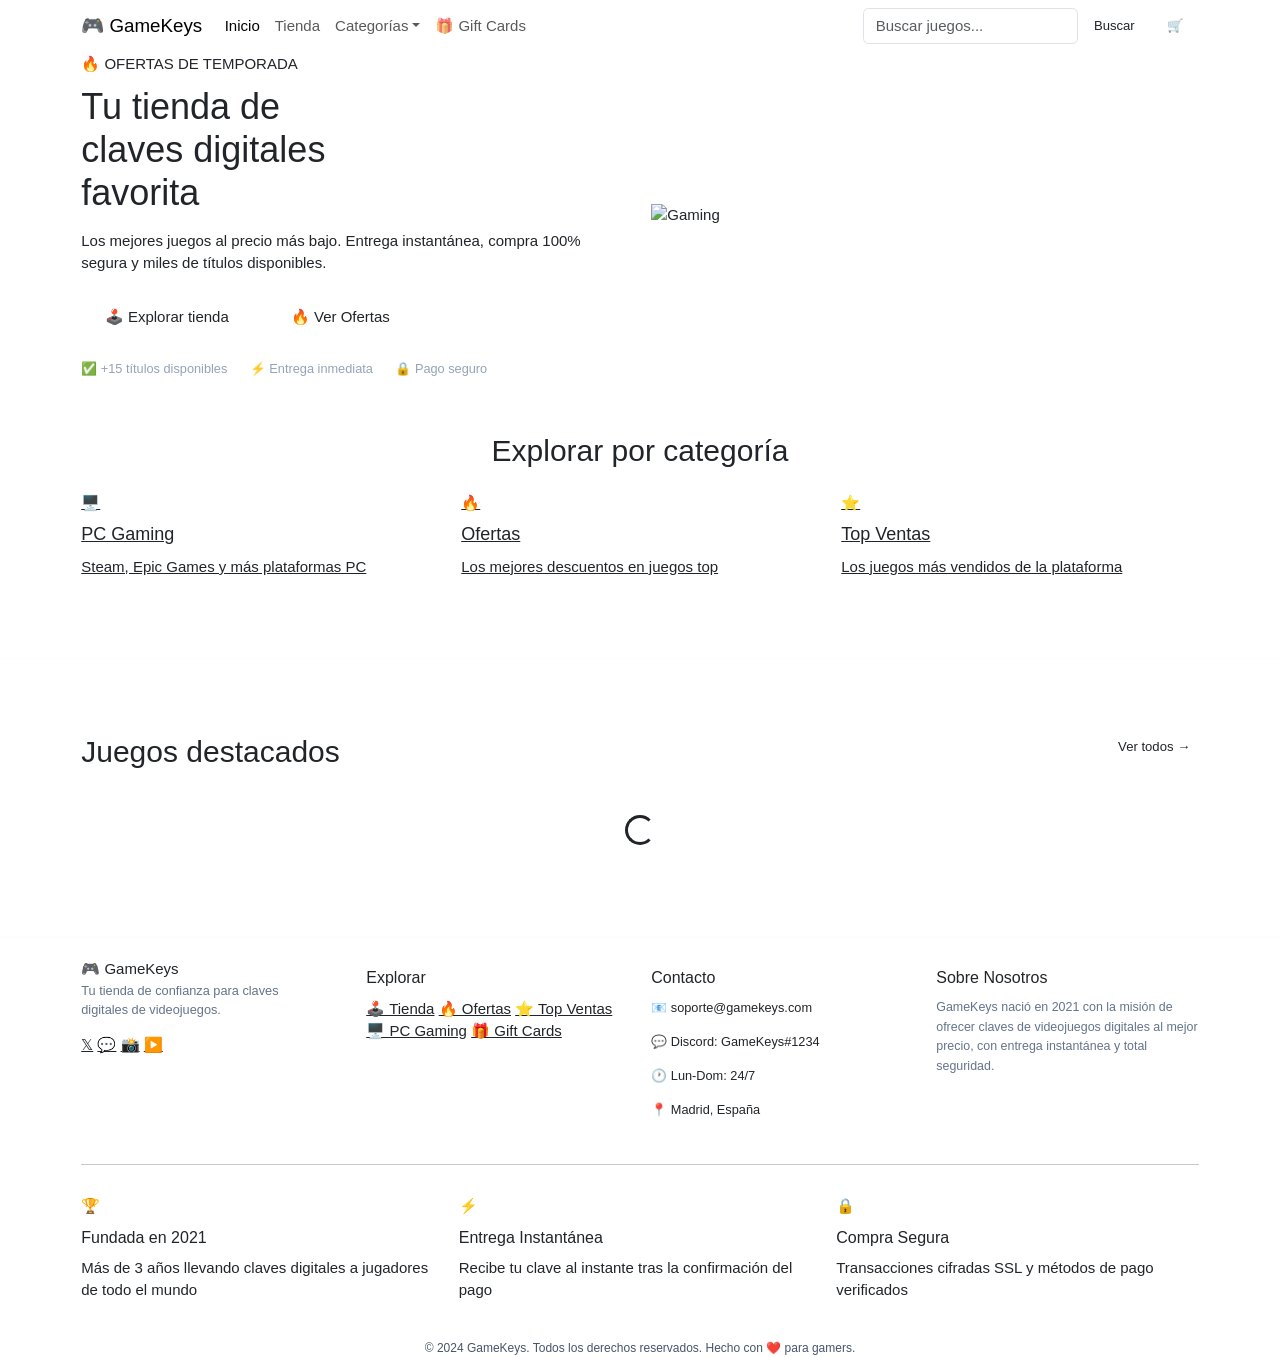
==== GameKeys/APP/templates/index.html @ 2adb7ebd "web v5" ====
<!DOCTYPE html>
<html lang="es">
<head>
  <meta charset="UTF-8">
  <meta name="viewport" content="width=device-width, initial-scale=1.0">
  <title>GameKeys - Tienda de Claves de Videojuegos</title>
  <link rel="stylesheet" href="https://cdn.jsdelivr.net/npm/bootstrap@5.3.3/dist/css/bootstrap.min.css">
  <link rel="stylesheet" href="https://www.w3schools.com/w3css/4/w3.css">
  <link rel="stylesheet" href="/static/css/estilos.css">
</head>
<body>

<!-- ===== NAVBAR ===== -->
<nav class="navbar navbar-expand-lg fondo-navbar sticky-top">
  <div class="container">
    <a class="navbar-brand" href="/index.html">
      <span class="logo-gk">🎮 GameKeys</span>
    </a>
    <button class="navbar-toggler" type="button" data-bs-toggle="collapse" data-bs-target="#navMain">
      <span class="navbar-toggler-icon"></span>
    </button>
    <div class="collapse navbar-collapse" id="navMain">
      <ul class="navbar-nav me-auto mb-2 mb-lg-0">
        <li class="nav-item"><a class="nav-link active" href="/index.html">Inicio</a></li>
        <li class="nav-item"><a class="nav-link" href="/tienda.html">Tienda</a></li>
        <li class="nav-item dropdown">
          <a class="nav-link dropdown-toggle" href="#" role="button" data-bs-toggle="dropdown">Categorías</a>
          <ul class="dropdown-menu">
            <li><a class="dropdown-item" href="/pcgaming.html">🖥️ PC Gaming</a></li>
            <li><a class="dropdown-item" href="/ofertas.html">🔥 Ofertas</a></li>
            <li><a class="dropdown-item" href="/topventas.html">⭐ Top Ventas</a></li>
            <li><hr class="dropdown-divider"></li>
            <li><a class="dropdown-item" href="/tienda.html?plataforma=xbox">🟩 Xbox</a></li>
            <li><a class="dropdown-item" href="/tienda.html?plataforma=playstation">🎮 PlayStation</a></li>
            <li><a class="dropdown-item" href="/tienda.html?plataforma=nintendo">🔴 Nintendo Switch</a></li>
          </ul>
        </li>
        <li class="nav-item"><a class="nav-link" href="/gift-cards.html">🎁 Gift Cards</a></li>
      </ul>

      <!-- Search -->
      <div class="search-wrap me-2">
        <input type="text" id="buscador-input" class="form-control search-input" 
               placeholder="Buscar juegos..." autocomplete="off">
        <div id="resultado-box" class="resultado-box" style="display:none;"></div>
      </div>
      <button id="btn-buscar" class="btn btn-violeta btn-sm me-3">Buscar</button>

      <!-- Cart -->
      <a href="/carrito.html" class="btn btn-outline-violeta btn-sm me-2 cart-badge-wrap">
        🛒
        <span class="badge carrito-badge" style="display:none;">0</span>
      </a>

      <!-- Auth zone -->
      <div id="auth-zone"></div>
    </div>
  </div>
</nav>

<!-- ===== HERO ===== -->
<section class="hero-section">
  <div class="container">
    <div class="row align-items-center g-4">
      <div class="col-lg-6">
        <div class="hero-badge">🔥 OFERTAS DE TEMPORADA</div>
        <h1 class="hero-title mb-3">
          Tu tienda de<br>
          <span class="highlight">claves digitales</span><br>
          favorita
        </h1>
        <p class="hero-subtitle mb-4">
          Los mejores juegos al precio más bajo. Entrega instantánea, 
          compra 100% segura y miles de títulos disponibles.
        </p>
        <div class="d-flex gap-3 flex-wrap">
          <a href="/tienda.html" class="btn btn-violeta px-4 py-2">
            🕹️ Explorar tienda
          </a>
          <a href="/tienda.html?filtro=oferta" class="btn btn-outline-violeta px-4 py-2">
            🔥 Ver Ofertas
          </a>
        </div>
        <div class="d-flex gap-4 mt-4 flex-wrap" style="color:#94a3b8;font-size:0.85rem;">
          <span>✅ +15 títulos disponibles</span>
          <span>⚡ Entrega inmediata</span>
          <span>🔒 Pago seguro</span>
        </div>
      </div>
      <div class="col-lg-6 hero-img-wrap">
        <img src="https://images.unsplash.com/photo-1542751371-adc38448a05e?w=800&q=80" 
             alt="Gaming" class="w3-animate-fading" 
             style="animation-duration:4s;">
      </div>
    </div>
  </div>
</section>

<!-- ===== CATEGORIES ===== -->
<section class="py-5">
  <div class="container">
    <h2 class="section-title text-center mb-4">Explorar por <span>categoría</span></h2>
    <div class="row g-4 justify-content-center">
      <div class="col-md-4">
        <a href="/pcgaming.html" class="categoria-card">
          <div class="cat-icon">🖥️</div>
          <h5>PC Gaming</h5>
          <p>Steam, Epic Games y más plataformas PC</p>
        </a>
      </div>
      <div class="col-md-4">
        <a href="/ofertas.html" class="categoria-card">
          <div class="cat-icon">🔥</div>
          <h5>Ofertas</h5>
          <p>Los mejores descuentos en juegos top</p>
        </a>
      </div>
      <div class="col-md-4">
        <a href="/topventas.html" class="categoria-card">
          <div class="cat-icon">⭐</div>
          <h5>Top Ventas</h5>
          <p>Los juegos más vendidos de la plataforma</p>
        </a>
      </div>
    </div>
  </div>
</section>

<hr class="section-divider">

<!-- ===== FEATURED GAMES ===== -->
<section class="py-5">
  <div class="container">
    <div class="d-flex align-items-center justify-content-between mb-4 flex-wrap gap-3">
      <h2 class="section-title mb-0">Juegos <span>destacados</span></h2>
      <a href="/tienda.html" class="btn btn-outline-violeta btn-sm">Ver todos →</a>
    </div>
    <div class="row" id="juegos-destacados">
      <div class="col-12 text-center py-4">
        <div class="spinner-border text-violet" role="status"></div>
      </div>
    </div>
  </div>
</section>

<hr class="section-divider">

<!-- ===== FOOTER ===== -->
<footer class="footer-main">
  <div class="container">
    <div class="row g-4">
      <!-- Logo + Social -->
      <div class="col-lg-3 col-md-6">
        <div class="footer-logo"><span class="logo-gk">🎮 GameKeys</span></div>
        <p style="font-size:0.85rem;color:#64748b;max-width:200px;">
          Tu tienda de confianza para claves digitales de videojuegos.
        </p>
        <div class="mt-3">
          <a href="#" class="red-social" title="Twitter/X">𝕏</a>
          <a href="#" class="red-social" title="Discord">💬</a>
          <a href="#" class="red-social" title="Instagram">📸</a>
          <a href="#" class="red-social" title="YouTube">▶️</a>
        </div>
      </div>
      <!-- Explorar -->
      <div class="col-lg-3 col-md-6">
        <h6>Explorar</h6>
        <a href="/tienda.html">🕹️ Tienda</a>
        <a href="/ofertas.html">🔥 Ofertas</a>
        <a href="/topventas.html">⭐ Top Ventas</a>
        <a href="/pcgaming.html">🖥️ PC Gaming</a>
        <a href="/gift-cards.html">🎁 Gift Cards</a>
      </div>
      <!-- Contacto -->
      <div class="col-lg-3 col-md-6">
        <h6>Contacto</h6>
        <p style="font-size:0.85rem;">📧 soporte@gamekeys.com</p>
        <p style="font-size:0.85rem;">💬 Discord: GameKeys#1234</p>
        <p style="font-size:0.85rem;">🕐 Lun-Dom: 24/7</p>
        <p style="font-size:0.85rem;">📍 Madrid, España</p>
      </div>
      <!-- Sobre nosotros -->
      <div class="col-lg-3 col-md-6">
        <h6>Sobre Nosotros</h6>
        <p style="font-size:0.83rem;color:#64748b;line-height:1.6;">
          GameKeys nació en 2021 con la misión de ofrecer claves de videojuegos 
          digitales al mejor precio, con entrega instantánea y total seguridad.
        </p>
      </div>
    </div>

    <hr style="border-color:var(--border);margin:2rem 0;">

    <!-- Nosotros cards -->
    <div class="row g-3 mb-4">
      <div class="col-md-4">
        <div class="card-nosotros">
          <div class="nos-icon">🏆</div>
          <h6>Fundada en 2021</h6>
          <p>Más de 3 años llevando claves digitales a jugadores de todo el mundo</p>
        </div>
      </div>
      <div class="col-md-4">
        <div class="card-nosotros">
          <div class="nos-icon">⚡</div>
          <h6>Entrega Instantánea</h6>
          <p>Recibe tu clave al instante tras la confirmación del pago</p>
        </div>
      </div>
      <div class="col-md-4">
        <div class="card-nosotros">
          <div class="nos-icon">🔒</div>
          <h6>Compra Segura</h6>
          <p>Transacciones cifradas SSL y métodos de pago verificados</p>
        </div>
      </div>
    </div>

    <div class="text-center" style="font-size:0.8rem;color:#475569;">
      © 2024 GameKeys. Todos los derechos reservados. 
      Hecho con ❤️ para gamers.
    </div>
  </div>
</footer>

<!-- ===== GAME MODAL (shared) ===== -->
<div class="modal fade" id="modalJuego" tabindex="-1">
  <div class="modal-dialog modal-lg modal-dialog-scrollable">
    <div class="modal-content">
      <div class="modal-header">
        <h5 class="modal-title">Detalles del juego</h5>
        <button type="button" class="btn-close" data-bs-dismiss="modal"></button>
      </div>
      <div class="modal-body p-0" id="modal-body-content">
        <div class="text-center py-5">
          <div class="spinner-border text-violet" role="status"></div>
        </div>
      </div>
    </div>
  </div>
</div>

<script src="https://cdn.jsdelivr.net/npm/bootstrap@5.3.3/dist/js/bootstrap.bundle.min.js"></script>
<script src="/static/js/app.js"></script>
<script>
function initPagina() {
  const con = document.getElementById('juegos-destacados');
  if (!con) return;

  const disponibles = JUEGOS.filter(j => j.stock > 0).slice(0, 6);
  if (!disponibles.length) {
    con.innerHTML = '<div class="col-12"><div class="empty-state"><div class="empty-icon">😔</div><h5>No hay juegos disponibles</h5></div></div>';
    return;
  }
  con.innerHTML = disponibles.map(j => crearGameCard(j, false)).join('');
}
</script>
</body>
</html>
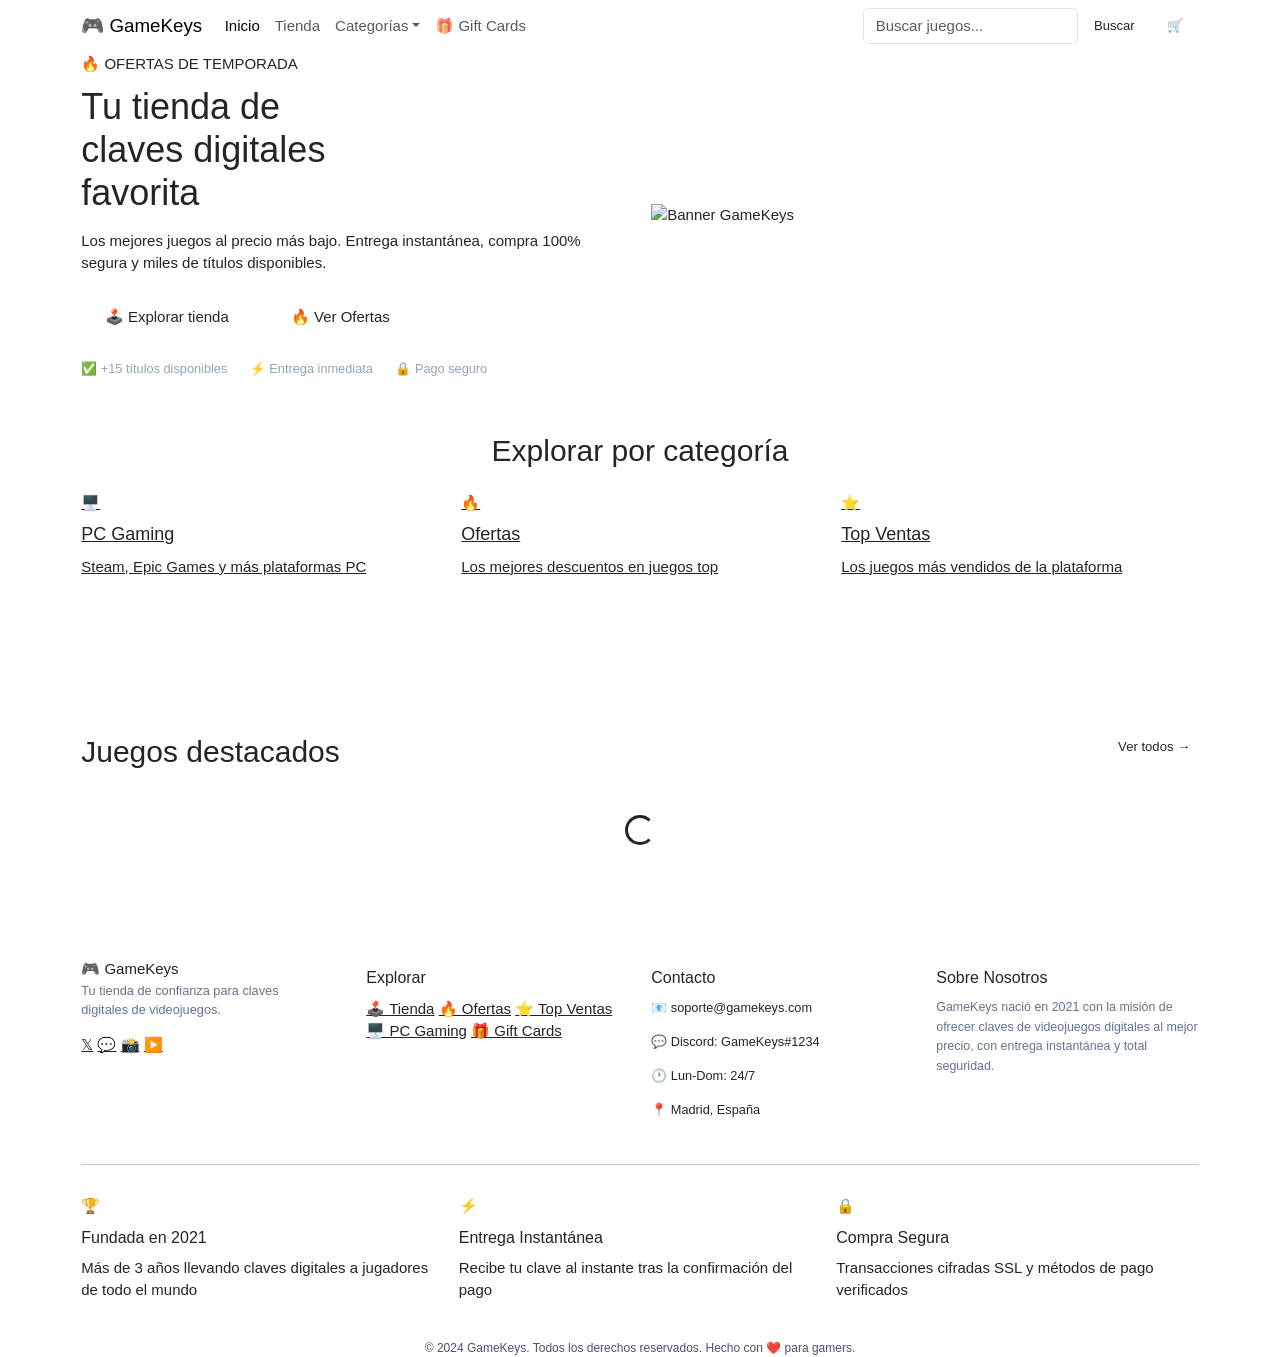
==== commit 944c7630: "web final_test1" ====
--- a/GameKeys/APP/templates/index.html
+++ b/GameKeys/APP/templates/index.html
@@ -88,9 +88,9 @@
         </div>
       </div>
       <div class="col-lg-6 hero-img-wrap">
-        <img src="https://images.unsplash.com/photo-1542751371-adc38448a05e?w=800&q=80" 
-             alt="Gaming" class="w3-animate-fading" 
-             style="animation-duration:4s;">
+        <img src="https://external-preview.redd.it/list-of-longest-video-games-scripts-v0-ilitKDV_5iLi-ztVC0w94XM0k5YgyRBfqMb5x52nFBk.jpg?width=1080&crop=smart&auto=webp&s=1902e83d7c8edd89a89f9a0550b5a9461a3c8c48" 
+        alt="Banner GameKeys" class="w3-animate-fading" 
+        style="animation-duration:4s;">
       </div>
     </div>
   </div>
